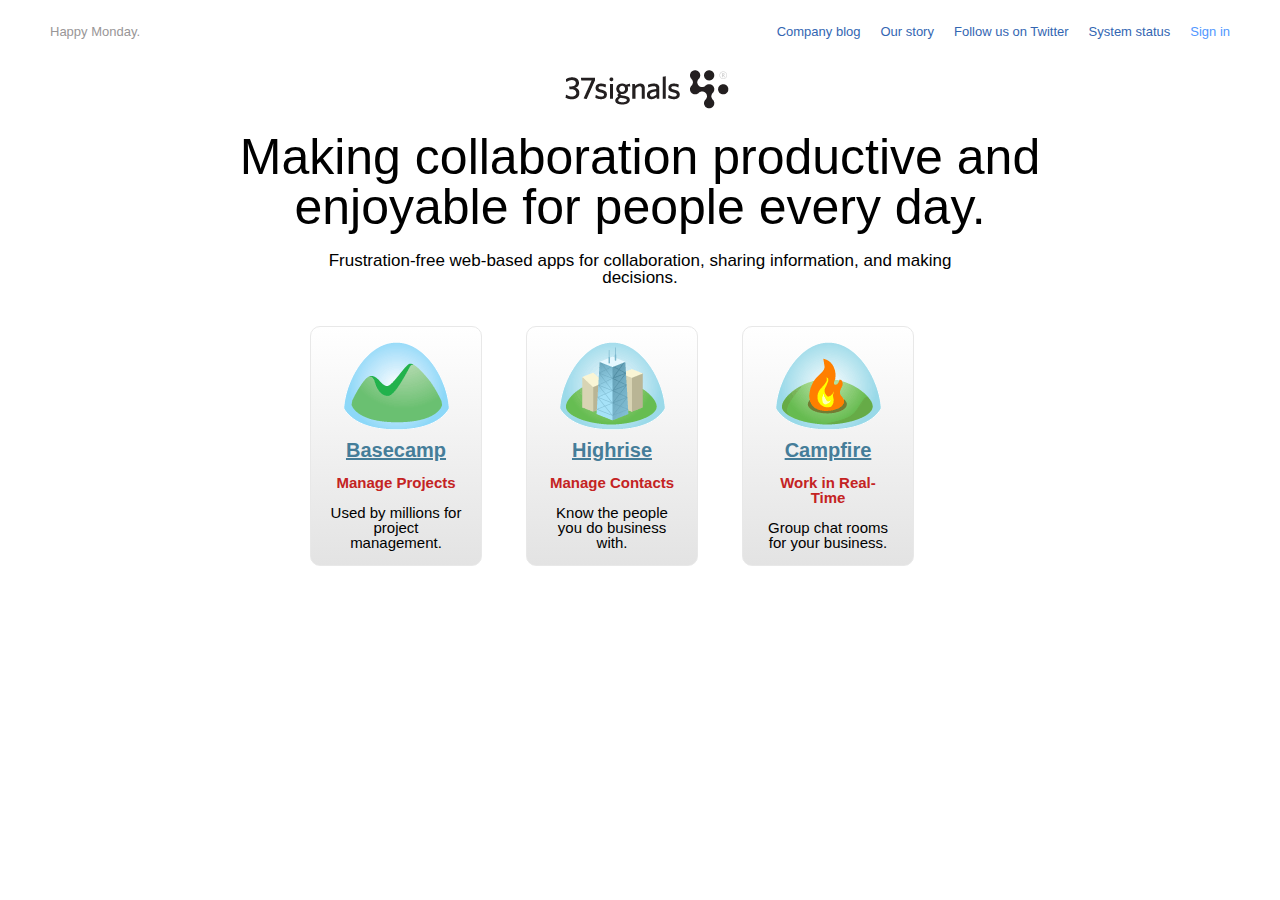
==== 37SignalsClone/index.html @ d73de475 "Add 37SignalsClone to GitHub" ====
<!DOCTYPE html>
<html lang="en">
<head>
  <meta charset="utf-8">
  <link rel="stylesheet" href="main.css">
  <title>37signals: Web-based collaboration apps for small business</title>
</head>
<body>

<div id="top_nav">
<ul>
<li id="day">Happy Monday.</li>
<li><a href="#" id="sign_in">Sign in</a></li>
<li><a href="#">System status</a></li>
<li><a href="#">Follow us on Twitter</a></li>
<li><a href="#">Our story</a></li>
<li><a href="#">Company blog</a></li>
</ul>

<div id="logo"><img src=images/logo-37s-large.png></div>
<h1>Making collaboration productive and enjoyable for people every day.</hi>
<h4>Frustration-free web-based apps for collaboration, sharing information, and making decisions.</h4>

<div id="products">
<a class="product" href="http://basecamp.com">
<img src=images/logo-bc.png>
<p class="title">Basecamp</p>
<p class="tagline">Manage Projects</p>
<p class="description">Used by millions for project management.</p></a>

<a class="product" href="http://highrisehq.com">
<img src=images/logo-hr.png>
<p class="title">Highrise</p>
<p class="tagline">Manage Contacts</p>
<p class="description">Know the people you do business with.</p></a>

<a class="product" href="http://campfirenow.com">
<img src=images/logo-cf.png>
<p class="title">Campfire</p>
<p class="tagline">Work in Real-Time</p>
<p class="description">Group chat rooms for your business.</p></a>
</div>

</body>
</html>
---- 37SignalsClone/main.css ----
﻿/* http://meyerweb.com/eric/tools/css/reset/ 
   v2.0 | 20110126
   License: none (public domain)
*/

html, body, div, span, applet, object, iframe,
h1, h2, h3, h4, h5, h6, p, blockquote, pre,
a, abbr, acronym, address, big, cite, code,
del, dfn, em, img, ins, kbd, q, s, samp,
small, strike, strong, sub, sup, tt, var,
b, u, i, center,
dl, dt, dd, ol, ul, li,
fieldset, form, label, legend,
table, caption, tbody, tfoot, thead, tr, th, td,
article, aside, canvas, details, embed, 
figure, figcaption, footer, header, hgroup, 
menu, nav, output, ruby, section, summary,
time, mark, audio, video {
	margin: 0;
	padding: 0;
	border: 0;
	font-size: 100%;
	font: inherit;
	vertical-align: baseline;
}
/* HTML5 display-role reset for older browsers */
article, aside, details, figcaption, figure, 
footer, header, hgroup, menu, nav, section {
	display: block;
}
body {
	line-height: 1;
}
ol, ul {
	list-style: none;
}
blockquote, q {
	quotes: none;
}
blockquote:before, blockquote:after,
q:before, q:after {
	content: '';
	content: none;
}
table {
	border-collapse: collapse;
	border-spacing: 0;
}

#top_nav ul { padding: 20px 40px; }

#top_nav ul li { float:right;  
padding: 5px 10px; 
font-family: "ProximaNova", Helvetica, Arial, "Lucida Grande", Verdana, sans-serif;
font-size: 13px;
}

#top_nav ul li#day {
color:#999697;
float: left;
}

#top_nav ul li a { 
color: #3366b2;
text-decoration: none;
 }

#top_nav ul li a:hover { 
color: #5197FF; }

#top_nav ul li a#sign_in { 
color: #5197FF; }

#logo {
margin: 0px auto;
width: 150px;
padding: 30px 90px 10px 90px;
}

h1 {
margin: 0px auto;
width: 1000px;
font-family: "ProximaNova", Helvetica, Arial, "Lucida Grande", Verdana, sans-serif;
font-size: 50px;
padding: 10px;
text-align: center;
}

h4  {
margin: 0px auto;
width: 700px;
font-family: "ProximaNova", Helvetica, Arial, "Lucida Grande", Verdana, sans-serif;
font-size: 17px;
padding: 10px;
text-align: center;
}

#products {
margin: 0px auto;
width: 700px;
}

.product a {
margin: 0px auto;
width: 700px;
}

.product {
text-decoration: none;	
width:150px; 
border: 1px solid #e8e8e8;
border-radius: 10px;
background-color: #ffffff; /* fallback color if gradients are not supported */
  background-image: -webkit-linear-gradient(top, #FFFFFF, #E3E3E3); /* For Chrome and Safari */
  background-image:    -moz-linear-gradient(top, #FFFFFF, #E3E3E3); /* For old Fx (3.6 to 15) */
  background-image:     -ms-linear-gradient(top, #FFFFFF, #E3E3E3); /* For pre-releases of IE 10*/
  background-image:      -o-linear-gradient(top, #FFFFFF, #E3E3E3); /* For old Opera (11.1 to 12.0) */ 
  background-image:         linear-gradient(to bottom, #FFFFFF, #E3E3E3); /* Standard syntax; must be last */
margin: 30px 20px;
padding: 10px;
display: inline-block;
}

.product img {
display: block;
margin: 0px auto;
padding: 5px;
}

p.title {
text-decoration: underline;
font-family: "ProximaNova", Helvetica, Arial, "Lucida Grande", Verdana, sans-serif;
font-size: 20px;
font-weight: bold;
color: #457D99;
padding: 5px;
text-align: center;
margin: 0;
}

.tagline {
font-family: "ProximaNova", Helvetica, Arial, "Lucida Grande", Verdana, sans-serif;
font-size: 15px;
font-weight: bold;
color: #C42323;
padding: 10px;
text-align: center;
text-decoration: none;
}

.description {
font-family: "ProximaNova", Helvetica, Arial, "Lucida Grande", Verdana, sans-serif;
font-size: 15px;
padding: 5px;
text-align: center;
text-decoration: none;
color: black;
}
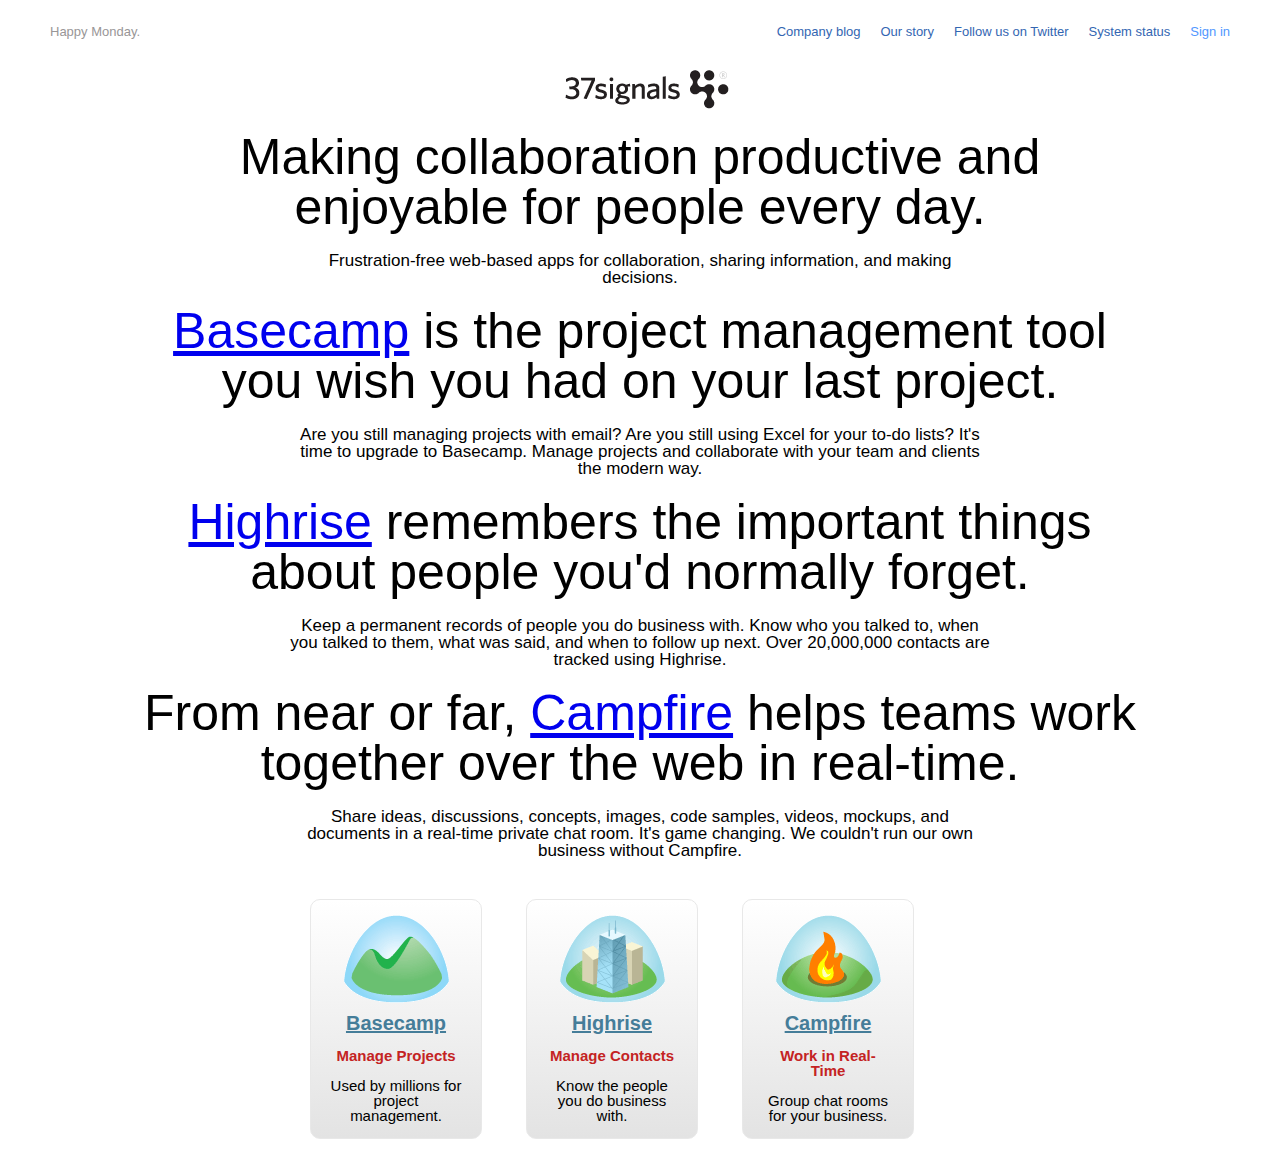
==== commit 22723474: "Update index.html" ====
--- a/37SignalsClone/index.html
+++ b/37SignalsClone/index.html
@@ -3,10 +3,30 @@
 <head>
   <meta charset="utf-8">
   <link rel="stylesheet" href="main.css">
+  <script src="http://ajax.googleapis.com/ajax/libs/jquery/1.10.2/jquery.min.js"></script>
   <title>37signals: Web-based collaboration apps for small business</title>
 </head>
 <body>
+<script>
+  
+function ShowProduct($product){
+        $("#original_motto").hide();
+		$("#original_tagline").hide();
+		$("#"+$product+"-arrow").show();
+        $("#"+$product+"-motto").show();
+		$("#"+$product+"-description").show();
+    };
+    
+function HideProduct($product) {
+		$("#"+$product+"-motto").hide();
+		$("#"+$product+"-description").hide();
+		$("#"+$product+"-arrow").hide();	
+		$("#original_motto").show();
+		$("#original_tagline").show();
+      
+    };
 
+</script>
 <div id="top_nav">
 <ul>
 <li id="day">Happy Monday.</li>
@@ -18,28 +38,52 @@
 </ul>
 
 <div id="logo"><img src=images/logo-37s-large.png></div>
-<h1>Making collaboration productive and enjoyable for people every day.</hi>
-<h4>Frustration-free web-based apps for collaboration, sharing information, and making decisions.</h4>
+<h1 id="original_motto" style="display:block;">Making collaboration productive and enjoyable for people every day.</hi>
+<h4 id="original_tagline" style="display: block;">Frustration-free web-based apps for collaboration, sharing information, and making decisions.</h4>
+
+<div class="hidden" id="basecamp-motto">
+	<h1><a href="http://basecamp.com">Basecamp</a> is the project management tool you wish you had on your last project.</h1>
+</div>
+<div class="hidden" id="basecamp-description">
+	<h4>Are you still managing projects with email? Are you still using Excel for your to-do lists? It's time to upgrade to Basecamp. Manage projects and collaborate with your team and clients the modern way.</h4>
+</div>
+<div class="hidden" id="highrise-motto">
+  <h1><a href="http://highrisehq.com">Highrise</a> remembers the important things about people you'd normally forget.</h1>
+</div>	
+<div class="hidden" id="highrise-description">
+	<h4>Keep a permanent records of people you do business with. Know who you talked to, when you talked to them, what was said, and when to follow up next. Over 20,000,000 contacts are tracked using Highrise.</h4>
+</div>
+<div class="hidden" id="campfire-motto">
+  <h1>From near or far, <a href="http://campfirenow.com">Campfire</a> helps teams work together over the web in real-time.</h1>
+</div>	
+<div class="hidden" id="campfire-description">
+  <h4>Share ideas, discussions, concepts, images, code samples, videos, mockups, and documents in a real-time private chat room. It's game changing. We couldn't run our own business without Campfire.</h4>
+</div>	
+	
 
 <div id="products">
-<a class="product" href="http://basecamp.com">
-<img src=images/logo-bc.png>
+<a class="product" id="basecamp" href="http://basecamp.com" onmouseover="ShowProduct('basecamp')" onmouseout="HideProduct('basecamp')">
+<img class="hidden" id="basecamp-arrow" src="images/arrow-left.png" style="display: none;">
+<img src="images/logo-bc.png">
 <p class="title">Basecamp</p>
 <p class="tagline">Manage Projects</p>
 <p class="description">Used by millions for project management.</p></a>
 
-<a class="product" href="http://highrisehq.com">
-<img src=images/logo-hr.png>
+
+<a class="product" id="highrise" href="http://highrisehq.com" onmouseover="ShowProduct('highrise')" "="" onmouseout="HideProduct('highrise')">
+<img class="hidden" id="highrise-arrow" src="images/arrow-left.png" style="display: none;">
+<img src="images/logo-hr.png">
 <p class="title">Highrise</p>
 <p class="tagline">Manage Contacts</p>
 <p class="description">Know the people you do business with.</p></a>
 
-<a class="product" href="http://campfirenow.com">
-<img src=images/logo-cf.png>
+<a class="product" id="campfire" href="http://campfirenow.com" onmouseover="ShowProduct('campfire')" onmouseout="HideProduct('campfire')">
+<img class="hidden" id="campfire-arrow" src="images/arrow-right.png" style="display: none;">
+<img src="images/logo-cf.png">
 <p class="title">Campfire</p>
 <p class="tagline">Work in Real-Time</p>
 <p class="description">Group chat rooms for your business.</p></a>
 </div>
 
 </body>
-</html>+</html>
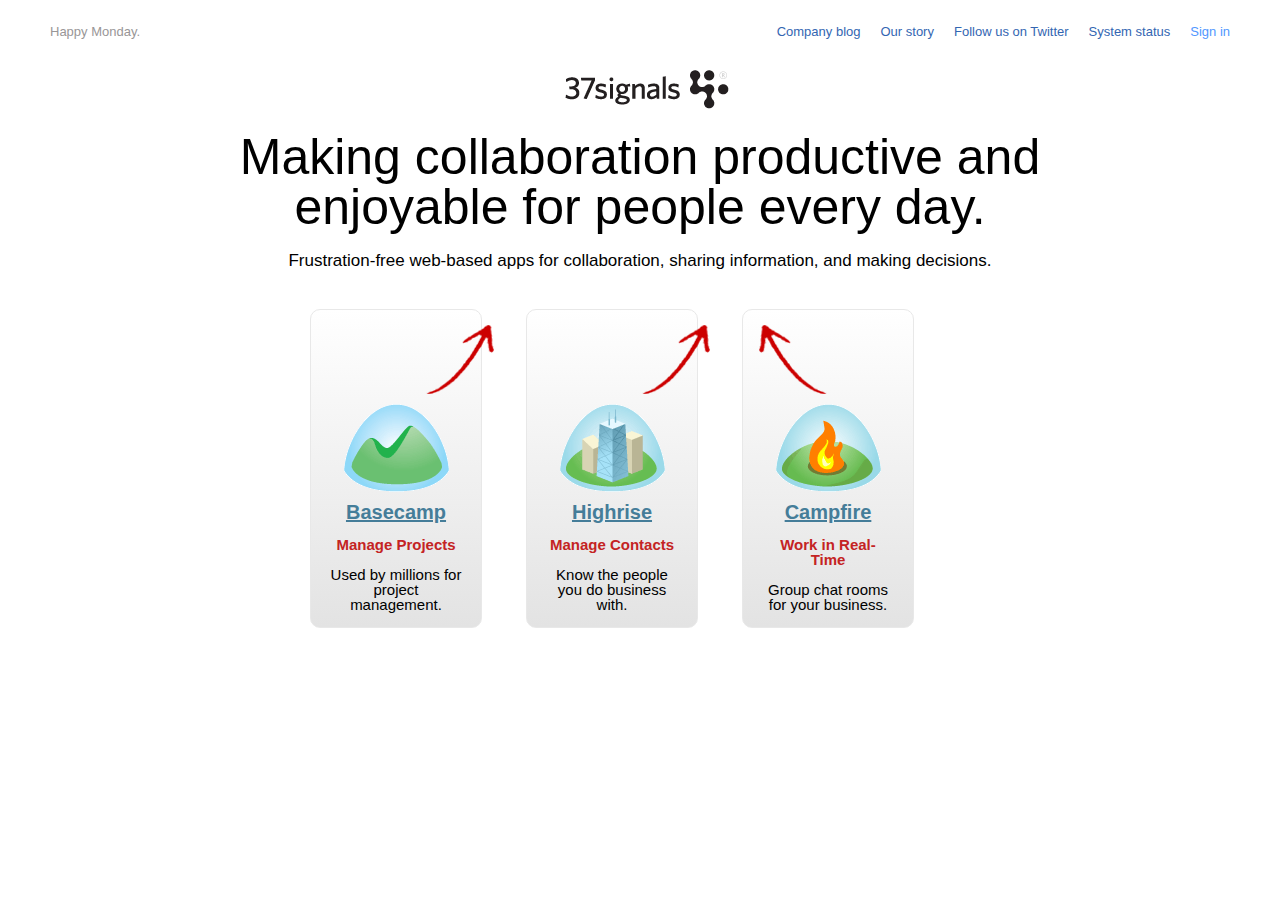
==== commit 6804875b: "committing local changes" ====
--- a/37SignalsClone/index.html
+++ b/37SignalsClone/index.html
@@ -3,12 +3,12 @@
 <head>
   <meta charset="utf-8">
   <link rel="stylesheet" href="main.css">
-  <script src="http://ajax.googleapis.com/ajax/libs/jquery/1.10.2/jquery.min.js"></script>
+    <script src="http://ajax.googleapis.com/ajax/libs/jquery/1.10.2/jquery.min.js"></script> 
   <title>37signals: Web-based collaboration apps for small business</title>
 </head>
 <body>
 <script>
-  
+
 function ShowProduct($product){
         $("#original_motto").hide();
 		$("#original_tagline").hide();
@@ -25,8 +25,8 @@
 		$("#original_tagline").show();
       
     };
+</script>
 
-</script>
 <div id="top_nav">
 <ul>
 <li id="day">Happy Monday.</li>
@@ -37,48 +37,52 @@
 <li><a href="#">Company blog</a></li>
 </ul>
 
-<div id="logo"><img src=images/logo-37s-large.png></div>
-<h1 id="original_motto" style="display:block;">Making collaboration productive and enjoyable for people every day.</hi>
-<h4 id="original_tagline" style="display: block;">Frustration-free web-based apps for collaboration, sharing information, and making decisions.</h4>
+<div id="logo"><img src="images/logo-37s-large.png"></div>
+<h1 id="original_motto">Making collaboration productive and enjoyable for people every day.</h1>
+<h4 id="original_tagline">Frustration-free web-based apps for collaboration, sharing information, and making decisions.</h4>
 
 <div class="hidden" id="basecamp-motto">
 	<h1><a href="http://basecamp.com">Basecamp</a> is the project management tool you wish you had on your last project.</h1>
-</div>
+</div>	
+
 <div class="hidden" id="basecamp-description">
 	<h4>Are you still managing projects with email? Are you still using Excel for your to-do lists? It's time to upgrade to Basecamp. Manage projects and collaborate with your team and clients the modern way.</h4>
 </div>
+	
 <div class="hidden" id="highrise-motto">
-  <h1><a href="http://highrisehq.com">Highrise</a> remembers the important things about people you'd normally forget.</h1>
+	<h1><a href="http://highrisehq.com">Highrise</a> remembers the important things about people you'd normally forget.</h1>
 </div>	
+
 <div class="hidden" id="highrise-description">
 	<h4>Keep a permanent records of people you do business with. Know who you talked to, when you talked to them, what was said, and when to follow up next. Over 20,000,000 contacts are tracked using Highrise.</h4>
 </div>
+	
 <div class="hidden" id="campfire-motto">
-  <h1>From near or far, <a href="http://campfirenow.com">Campfire</a> helps teams work together over the web in real-time.</h1>
-</div>	
-<div class="hidden" id="campfire-description">
-  <h4>Share ideas, discussions, concepts, images, code samples, videos, mockups, and documents in a real-time private chat room. It's game changing. We couldn't run our own business without Campfire.</h4>
+	<h1>From near or far, <a href="http://campfirenow.com">Campfire</a> helps teams work together over the web in real-time.</h1>
 </div>	
 	
-
+<div class="hidden" id="campfire-description">
+	<h4>Share ideas, discussions, concepts, images, code samples, videos, mockups, and documents in a real-time private chat room. It's game changing. We couldn't run our own business without Campfire.</h4>
+</div>	
+	
+	
 <div id="products">
 <a class="product" id="basecamp" href="http://basecamp.com" onmouseover="ShowProduct('basecamp')" onmouseout="HideProduct('basecamp')">
-<img class="hidden" id="basecamp-arrow" src="images/arrow-left.png" style="display: none;">
+<img class="hidden" id="basecamp-arrow" src="images/arrow-left.png">
 <img src="images/logo-bc.png">
 <p class="title">Basecamp</p>
 <p class="tagline">Manage Projects</p>
 <p class="description">Used by millions for project management.</p></a>
 
-
-<a class="product" id="highrise" href="http://highrisehq.com" onmouseover="ShowProduct('highrise')" "="" onmouseout="HideProduct('highrise')">
-<img class="hidden" id="highrise-arrow" src="images/arrow-left.png" style="display: none;">
+<a class="product" id="highrise" href="http://highrisehq.com" onmouseover="ShowProduct('highrise')"" onmouseout="HideProduct('highrise')">
+<img class="hidden" id="highrise-arrow" src="images/arrow-left.png">
 <img src="images/logo-hr.png">
 <p class="title">Highrise</p>
 <p class="tagline">Manage Contacts</p>
 <p class="description">Know the people you do business with.</p></a>
 
 <a class="product" id="campfire" href="http://campfirenow.com" onmouseover="ShowProduct('campfire')" onmouseout="HideProduct('campfire')">
-<img class="hidden" id="campfire-arrow" src="images/arrow-right.png" style="display: none;">
+<img class="hidden" id="campfire-arrow" src="images/arrow-right.png">
 <img src="images/logo-cf.png">
 <p class="title">Campfire</p>
 <p class="tagline">Work in Real-Time</p>
@@ -86,4 +90,4 @@
 </div>
 
 </body>
-</html>
+</html>--- a/37SignalsClone/main.css
+++ b/37SignalsClone/main.css
@@ -1,160 +1,188 @@
-﻿/* http://meyerweb.com/eric/tools/css/reset/ 
-   v2.0 | 20110126
-   License: none (public domain)
-*/
-
-html, body, div, span, applet, object, iframe,
-h1, h2, h3, h4, h5, h6, p, blockquote, pre,
-a, abbr, acronym, address, big, cite, code,
-del, dfn, em, img, ins, kbd, q, s, samp,
-small, strike, strong, sub, sup, tt, var,
-b, u, i, center,
-dl, dt, dd, ol, ul, li,
-fieldset, form, label, legend,
-table, caption, tbody, tfoot, thead, tr, th, td,
-article, aside, canvas, details, embed, 
-figure, figcaption, footer, header, hgroup, 
-menu, nav, output, ruby, section, summary,
-time, mark, audio, video {
-	margin: 0;
-	padding: 0;
-	border: 0;
-	font-size: 100%;
-	font: inherit;
-	vertical-align: baseline;
-}
-/* HTML5 display-role reset for older browsers */
-article, aside, details, figcaption, figure, 
-footer, header, hgroup, menu, nav, section {
-	display: block;
-}
-body {
-	line-height: 1;
-}
-ol, ul {
-	list-style: none;
-}
-blockquote, q {
-	quotes: none;
-}
-blockquote:before, blockquote:after,
-q:before, q:after {
-	content: '';
-	content: none;
-}
-table {
-	border-collapse: collapse;
-	border-spacing: 0;
-}
-
-#top_nav ul { padding: 20px 40px; }
-
-#top_nav ul li { float:right;  
-padding: 5px 10px; 
-font-family: "ProximaNova", Helvetica, Arial, "Lucida Grande", Verdana, sans-serif;
-font-size: 13px;
-}
-
-#top_nav ul li#day {
-color:#999697;
-float: left;
-}
-
-#top_nav ul li a { 
-color: #3366b2;
-text-decoration: none;
- }
-
-#top_nav ul li a:hover { 
-color: #5197FF; }
-
-#top_nav ul li a#sign_in { 
-color: #5197FF; }
-
-#logo {
-margin: 0px auto;
-width: 150px;
-padding: 30px 90px 10px 90px;
-}
-
-h1 {
-margin: 0px auto;
-width: 1000px;
-font-family: "ProximaNova", Helvetica, Arial, "Lucida Grande", Verdana, sans-serif;
-font-size: 50px;
-padding: 10px;
-text-align: center;
-}
-
-h4  {
-margin: 0px auto;
-width: 700px;
-font-family: "ProximaNova", Helvetica, Arial, "Lucida Grande", Verdana, sans-serif;
-font-size: 17px;
-padding: 10px;
-text-align: center;
-}
-
-#products {
-margin: 0px auto;
-width: 700px;
-}
-
-.product a {
-margin: 0px auto;
-width: 700px;
-}
-
-.product {
-text-decoration: none;	
-width:150px; 
-border: 1px solid #e8e8e8;
-border-radius: 10px;
-background-color: #ffffff; /* fallback color if gradients are not supported */
-  background-image: -webkit-linear-gradient(top, #FFFFFF, #E3E3E3); /* For Chrome and Safari */
-  background-image:    -moz-linear-gradient(top, #FFFFFF, #E3E3E3); /* For old Fx (3.6 to 15) */
-  background-image:     -ms-linear-gradient(top, #FFFFFF, #E3E3E3); /* For pre-releases of IE 10*/
-  background-image:      -o-linear-gradient(top, #FFFFFF, #E3E3E3); /* For old Opera (11.1 to 12.0) */ 
-  background-image:         linear-gradient(to bottom, #FFFFFF, #E3E3E3); /* Standard syntax; must be last */
-margin: 30px 20px;
-padding: 10px;
-display: inline-block;
-}
-
-.product img {
-display: block;
-margin: 0px auto;
-padding: 5px;
-}
-
-p.title {
-text-decoration: underline;
-font-family: "ProximaNova", Helvetica, Arial, "Lucida Grande", Verdana, sans-serif;
-font-size: 20px;
-font-weight: bold;
-color: #457D99;
-padding: 5px;
-text-align: center;
-margin: 0;
-}
-
-.tagline {
-font-family: "ProximaNova", Helvetica, Arial, "Lucida Grande", Verdana, sans-serif;
-font-size: 15px;
-font-weight: bold;
-color: #C42323;
-padding: 10px;
-text-align: center;
-text-decoration: none;
-}
-
-.description {
-font-family: "ProximaNova", Helvetica, Arial, "Lucida Grande", Verdana, sans-serif;
-font-size: 15px;
-padding: 5px;
-text-align: center;
-text-decoration: none;
-color: black;
-}
-
-
+﻿/* http://meyerweb.com/eric/tools/css/reset/ 
+   v2.0 | 20110126
+   License: none (public domain)
+*/
+
+html, body, div, span, applet, object, iframe,
+h1, h2, h3, h4, h5, h6, p, blockquote, pre,
+a, abbr, acronym, address, big, cite, code,
+del, dfn, em, img, ins, kbd, q, s, samp,
+small, strike, strong, sub, sup, tt, var,
+b, u, i, center,
+dl, dt, dd, ol, ul, li,
+fieldset, form, label, legend,
+table, caption, tbody, tfoot, thead, tr, th, td,
+article, aside, canvas, details, embed, 
+figure, figcaption, footer, header, hgroup, 
+menu, nav, output, ruby, section, summary,
+time, mark, audio, video {
+	margin: 0;
+	padding: 0;
+	border: 0;
+	font-size: 100%;
+	font: inherit;
+	vertical-align: baseline;
+}
+/* HTML5 display-role reset for older browsers */
+article, aside, details, figcaption, figure, 
+footer, header, hgroup, menu, nav, section {
+	display: block;
+}
+body {
+	line-height: 1;
+}
+ol, ul {
+	list-style: none;
+}
+blockquote, q {
+	quotes: none;
+}
+blockquote:before, blockquote:after,
+q:before, q:after {
+	content: '';
+	content: none;
+}
+table {
+	border-collapse: collapse;
+	border-spacing: 0;
+}
+
+#top_nav ul { padding: 20px 40px; }
+
+#top_nav ul li { float:right;  
+padding: 5px 10px; 
+font-family: "ProximaNova", Helvetica, Arial, "Lucida Grande", Verdana, sans-serif;
+font-size: 13px;
+}
+
+#top_nav ul li#day {
+color:#999697;
+float: left;
+}
+
+#top_nav ul li a { 
+color: #3366b2;
+text-decoration: none;
+ }
+
+#top_nav ul li a:hover { 
+color: #5197FF; }
+
+#top_nav ul li a#sign_in { 
+color: #5197FF; }
+
+#logo {
+margin: 0px auto;
+width: 150px;
+padding: 30px 90px 10px 90px;
+}
+
+h1 {
+margin: 0px auto;
+width: 1000px;
+font-family: "ProximaNova", Helvetica, Arial, "Lucida Grande", Verdana, sans-serif;
+font-size: 50px;
+padding: 10px;
+text-align: center;
+}
+
+h4  {
+margin: 0px auto;
+width: 750px;
+font-family: "ProximaNova", Helvetica, Arial, "Lucida Grande", Verdana, sans-serif;
+font-size: 17px;
+padding: 10px;
+text-align: center;
+}
+
+.hidden {
+	display: none;
+}
+
+img.hidden {
+	display: none;
+}
+
+#basecamp-arrow {
+	margin-left: 100px;
+}
+
+#highrise-arrow {
+	margin-left: 100px;
+}
+
+#campfire-arrow {
+	margin-right: 100px;
+}
+
+
+div.hidden a {
+	text-decoration: underline;
+	font-family: "ProximaNova", Helvetica, Arial, "Lucida Grande", Verdana, sans-serif;
+	font-size: 50px;
+	color: #457D99;
+}
+
+#products {
+margin: 0px auto;
+width: 700px;
+}
+
+.product a {
+margin: 0px auto;
+width: 700px;
+}
+
+.product {
+text-decoration: none;	
+width:150px; 
+border: 1px solid #e8e8e8;
+border-radius: 10px;
+background-color: #ffffff; /* fallback color if gradients are not supported */
+  background-image: -webkit-linear-gradient(top, #FFFFFF, #E3E3E3); /* For Chrome and Safari */
+  background-image:    -moz-linear-gradient(top, #FFFFFF, #E3E3E3); /* For old Fx (3.6 to 15) */
+  background-image:     -ms-linear-gradient(top, #FFFFFF, #E3E3E3); /* For pre-releases of IE 10*/
+  background-image:      -o-linear-gradient(top, #FFFFFF, #E3E3E3); /* For old Opera (11.1 to 12.0) */ 
+  background-image:         linear-gradient(to bottom, #FFFFFF, #E3E3E3); /* Standard syntax; must be last */
+margin: 30px 20px;
+padding: 10px;
+display: inline-block;
+}
+
+.product img {
+display: block;
+margin: 0px auto;
+padding: 5px;
+}
+
+p.title {
+text-decoration: underline;
+font-family: "ProximaNova", Helvetica, Arial, "Lucida Grande", Verdana, sans-serif;
+font-size: 20px;
+font-weight: bold;
+color: #457D99;
+padding: 5px;
+text-align: center;
+margin: 0;
+}
+
+.tagline {
+font-family: "ProximaNova", Helvetica, Arial, "Lucida Grande", Verdana, sans-serif;
+font-size: 15px;
+font-weight: bold;
+color: #C42323;
+padding: 10px;
+text-align: center;
+text-decoration: none;
+}
+
+.description {
+font-family: "ProximaNova", Helvetica, Arial, "Lucida Grande", Verdana, sans-serif;
+font-size: 15px;
+padding: 5px;
+text-align: center;
+text-decoration: none;
+color: black;
+}
+
+
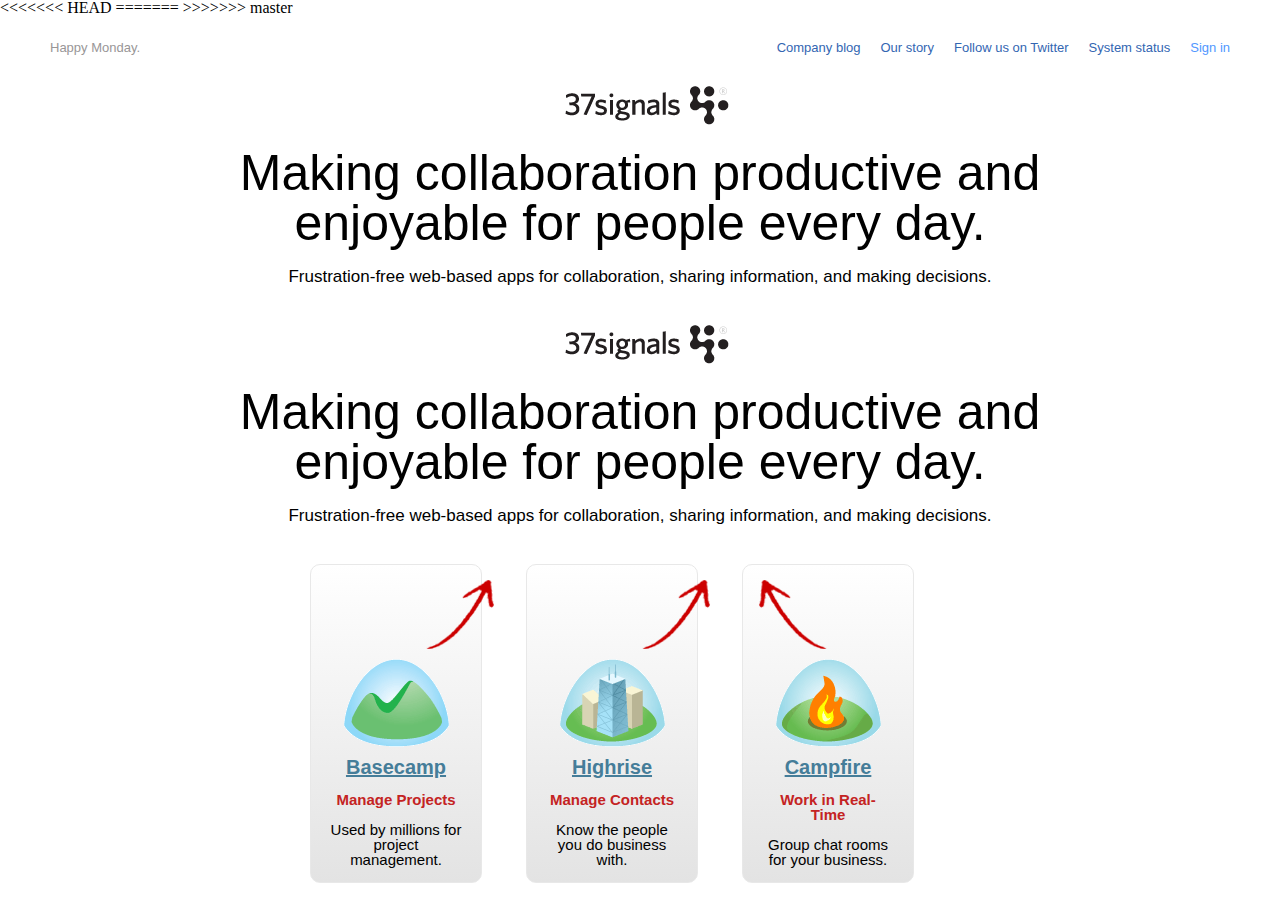
==== commit 7fe35282: "fixing merge conflict for 37Signals" ====
--- a/37SignalsClone/index.html
+++ b/37SignalsClone/index.html
@@ -3,7 +3,11 @@
 <head>
   <meta charset="utf-8">
   <link rel="stylesheet" href="main.css">
+<<<<<<< HEAD
     <script src="http://ajax.googleapis.com/ajax/libs/jquery/1.10.2/jquery.min.js"></script> 
+=======
+  <script src="http://ajax.googleapis.com/ajax/libs/jquery/1.10.2/jquery.min.js"></script>
+>>>>>>> master
   <title>37signals: Web-based collaboration apps for small business</title>
 </head>
 <body>
@@ -26,7 +30,6 @@
       
     };
 </script>
-
 <div id="top_nav">
 <ul>
 <li id="day">Happy Monday.</li>
@@ -45,24 +48,27 @@
 	<h1><a href="http://basecamp.com">Basecamp</a> is the project management tool you wish you had on your last project.</h1>
 </div>	
 
+<div id="logo"><img src=images/logo-37s-large.png></div>
+<h1 id="original_motto" style="display:block;">Making collaboration productive and enjoyable for people every day.</hi>
+<h4 id="original_tagline" style="display: block;">Frustration-free web-based apps for collaboration, sharing information, and making decisions.</h4>
+
+<div class="hidden" id="basecamp-motto">
+	<h1><a href="http://basecamp.com">Basecamp</a> is the project management tool you wish you had on your last project.</h1>
+</div>
 <div class="hidden" id="basecamp-description">
 	<h4>Are you still managing projects with email? Are you still using Excel for your to-do lists? It's time to upgrade to Basecamp. Manage projects and collaborate with your team and clients the modern way.</h4>
 </div>
-	
 <div class="hidden" id="highrise-motto">
-	<h1><a href="http://highrisehq.com">Highrise</a> remembers the important things about people you'd normally forget.</h1>
+  <h1><a href="http://highrisehq.com">Highrise</a> remembers the important things about people you'd normally forget.</h1>
 </div>	
-
 <div class="hidden" id="highrise-description">
 	<h4>Keep a permanent records of people you do business with. Know who you talked to, when you talked to them, what was said, and when to follow up next. Over 20,000,000 contacts are tracked using Highrise.</h4>
 </div>
-	
 <div class="hidden" id="campfire-motto">
-	<h1>From near or far, <a href="http://campfirenow.com">Campfire</a> helps teams work together over the web in real-time.</h1>
+  <h1>From near or far, <a href="http://campfirenow.com">Campfire</a> helps teams work together over the web in real-time.</h1>
 </div>	
-	
 <div class="hidden" id="campfire-description">
-	<h4>Share ideas, discussions, concepts, images, code samples, videos, mockups, and documents in a real-time private chat room. It's game changing. We couldn't run our own business without Campfire.</h4>
+  <h4>Share ideas, discussions, concepts, images, code samples, videos, mockups, and documents in a real-time private chat room. It's game changing. We couldn't run our own business without Campfire.</h4>
 </div>	
 	
 	
@@ -73,6 +79,7 @@
 <p class="title">Basecamp</p>
 <p class="tagline">Manage Projects</p>
 <p class="description">Used by millions for project management.</p></a>
+
 
 <a class="product" id="highrise" href="http://highrisehq.com" onmouseover="ShowProduct('highrise')"" onmouseout="HideProduct('highrise')">
 <img class="hidden" id="highrise-arrow" src="images/arrow-left.png">
@@ -90,4 +97,4 @@
 </div>
 
 </body>
-</html>+</html>
--- a/37SignalsClone/main.css
+++ b/37SignalsClone/main.css
@@ -1,3 +1,4 @@
+
 ﻿/* http://meyerweb.com/eric/tools/css/reset/ 
    v2.0 | 20110126
    License: none (public domain)
@@ -183,6 +184,6 @@
 text-align: center;
 text-decoration: none;
 color: black;
-}
+}
+
 
-
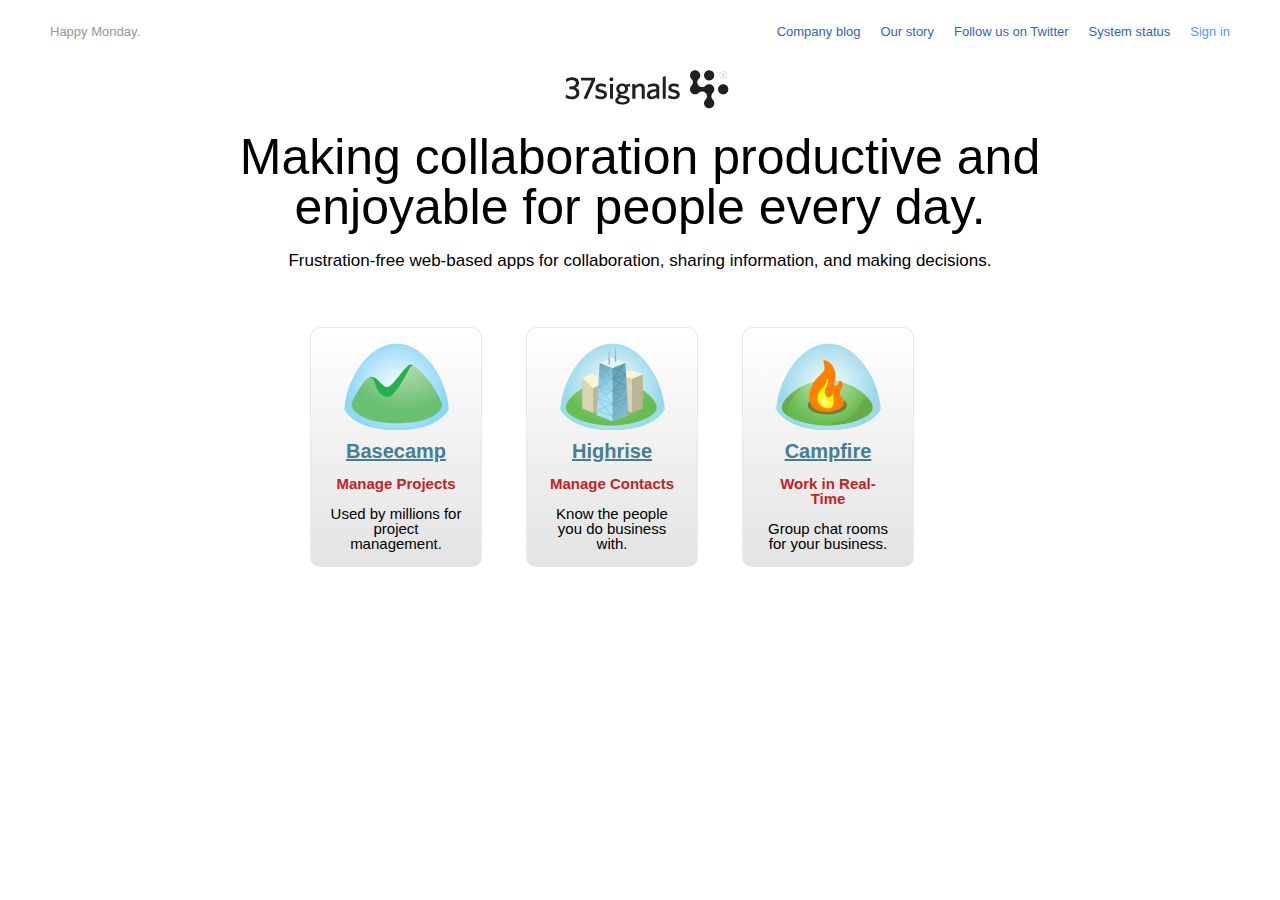
==== commit 652c0580: "add images" ====
--- a/37SignalsClone/index.html
+++ b/37SignalsClone/index.html
@@ -3,11 +3,7 @@
 <head>
   <meta charset="utf-8">
   <link rel="stylesheet" href="main.css">
-<<<<<<< HEAD
     <script src="http://ajax.googleapis.com/ajax/libs/jquery/1.10.2/jquery.min.js"></script> 
-=======
-  <script src="http://ajax.googleapis.com/ajax/libs/jquery/1.10.2/jquery.min.js"></script>
->>>>>>> master
   <title>37signals: Web-based collaboration apps for small business</title>
 </head>
 <body>
@@ -40,21 +36,16 @@
 <li><a href="#">Company blog</a></li>
 </ul>
 
+
 <div id="logo"><img src="images/logo-37s-large.png"></div>
+<div id="top_wrapper">
 <h1 id="original_motto">Making collaboration productive and enjoyable for people every day.</h1>
 <h4 id="original_tagline">Frustration-free web-based apps for collaboration, sharing information, and making decisions.</h4>
 
 <div class="hidden" id="basecamp-motto">
-	<h1><a href="http://basecamp.com">Basecamp</a> is the project management tool you wish you had on your last project.</h1>
+<h1><a href="http://basecamp.com">Basecamp</a> is the project management tool you wish you had on your last project.</h1>
 </div>	
 
-<div id="logo"><img src=images/logo-37s-large.png></div>
-<h1 id="original_motto" style="display:block;">Making collaboration productive and enjoyable for people every day.</hi>
-<h4 id="original_tagline" style="display: block;">Frustration-free web-based apps for collaboration, sharing information, and making decisions.</h4>
-
-<div class="hidden" id="basecamp-motto">
-	<h1><a href="http://basecamp.com">Basecamp</a> is the project management tool you wish you had on your last project.</h1>
-</div>
 <div class="hidden" id="basecamp-description">
 	<h4>Are you still managing projects with email? Are you still using Excel for your to-do lists? It's time to upgrade to Basecamp. Manage projects and collaborate with your team and clients the modern way.</h4>
 </div>
@@ -67,14 +58,14 @@
 <div class="hidden" id="campfire-motto">
   <h1>From near or far, <a href="http://campfirenow.com">Campfire</a> helps teams work together over the web in real-time.</h1>
 </div>	
-<div class="hidden" id="campfire-description">
+	<div class="hidden" id="campfire-description">
   <h4>Share ideas, discussions, concepts, images, code samples, videos, mockups, and documents in a real-time private chat room. It's game changing. We couldn't run our own business without Campfire.</h4>
+	</div>	
 </div>	
-	
 	
 <div id="products">
 <a class="product" id="basecamp" href="http://basecamp.com" onmouseover="ShowProduct('basecamp')" onmouseout="HideProduct('basecamp')">
-<img class="hidden" id="basecamp-arrow" src="images/arrow-left.png">
+<img class="hidden arrow" id="basecamp-arrow" src="images/arrow-left.png" style="display:none">
 <img src="images/logo-bc.png">
 <p class="title">Basecamp</p>
 <p class="tagline">Manage Projects</p>
@@ -82,19 +73,20 @@
 
 
 <a class="product" id="highrise" href="http://highrisehq.com" onmouseover="ShowProduct('highrise')"" onmouseout="HideProduct('highrise')">
-<img class="hidden" id="highrise-arrow" src="images/arrow-left.png">
+<img class="hidden arrow" id="highrise-arrow" src="images/arrow-left.png" style="display:none">
 <img src="images/logo-hr.png">
 <p class="title">Highrise</p>
 <p class="tagline">Manage Contacts</p>
 <p class="description">Know the people you do business with.</p></a>
 
 <a class="product" id="campfire" href="http://campfirenow.com" onmouseover="ShowProduct('campfire')" onmouseout="HideProduct('campfire')">
-<img class="hidden" id="campfire-arrow" src="images/arrow-right.png">
+<img class="hidden arrow" id="campfire-arrow" src="images/arrow-right.png" style="display:none">
 <img src="images/logo-cf.png">
 <p class="title">Campfire</p>
 <p class="tagline">Work in Real-Time</p>
 <p class="description">Group chat rooms for your business.</p></a>
 </div>
 
+
 </body>
 </html>
--- a/37SignalsClone/main.css
+++ b/37SignalsClone/main.css
@@ -104,6 +104,11 @@
 	display: none;
 }
 
+.arrow {
+	position:absolute;
+	display:none;
+}
+
 #basecamp-arrow {
 	margin-left: 100px;
 }
@@ -184,6 +189,10 @@
 text-align: center;
 text-decoration: none;
 color: black;
+}
+
+#top_wrapper {
+	height:175px;
 }
 
 
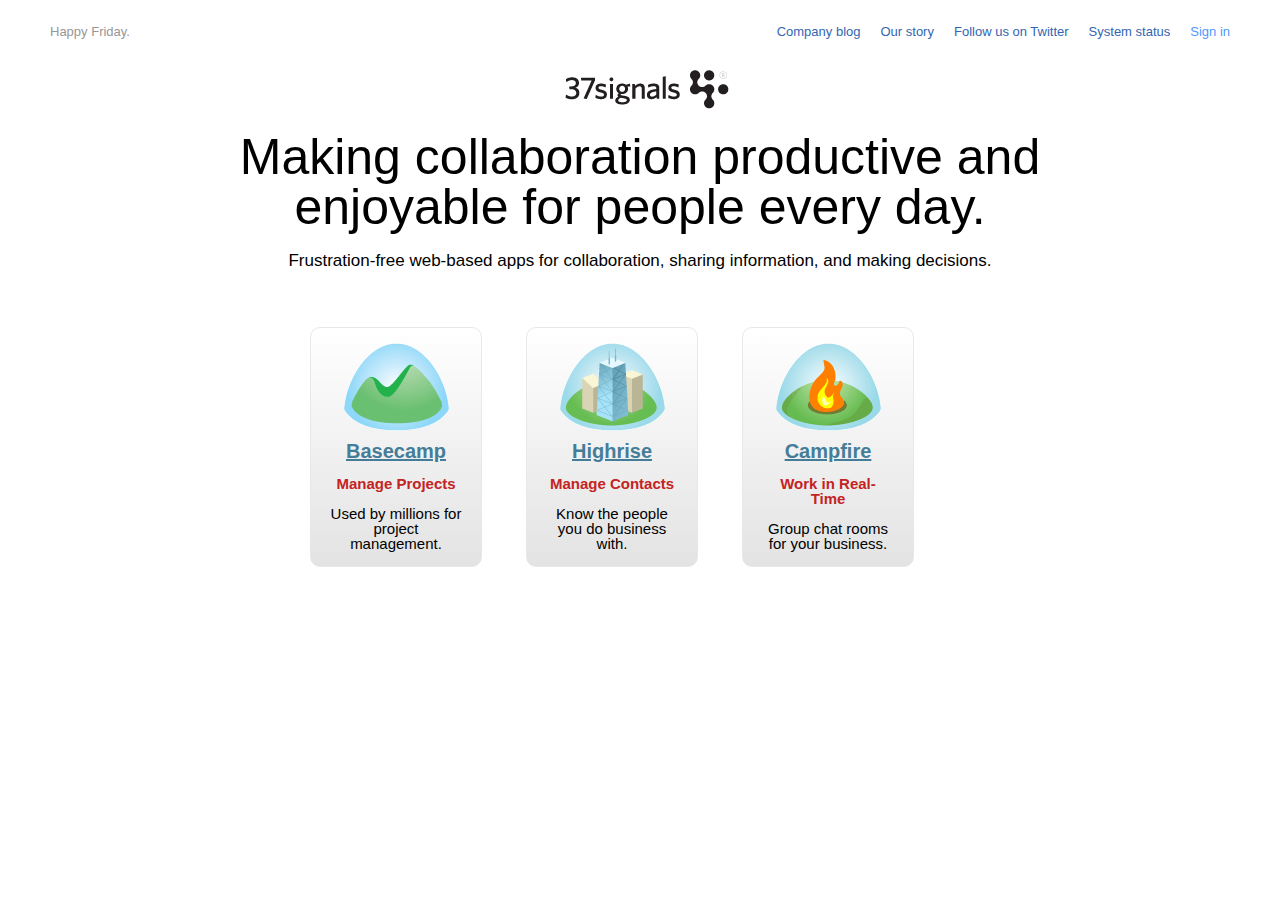
==== commit 5a715957: "added javascript for day change" ====
--- a/37SignalsClone/index.html
+++ b/37SignalsClone/index.html
@@ -25,10 +25,17 @@
 		$("#original_tagline").show();
       
     };
+
 </script>
 <div id="top_nav">
 <ul>
-<li id="day">Happy Monday.</li>
+<li id="day">
+	<script type="text/javascript">
+	var dayNames = new Array("Sunday", "Monday", "Tuesday", "Wednesday", "Thursday", "Friday", "Saturday");
+	var now = new Date();
+	document.write("Happy " + dayNames[now.getDay()] + ".");
+	</script>
+</li>
 <li><a href="#" id="sign_in">Sign in</a></li>
 <li><a href="#">System status</a></li>
 <li><a href="#">Follow us on Twitter</a></li>
@@ -65,7 +72,7 @@
 	
 <div id="products">
 <a class="product" id="basecamp" href="http://basecamp.com" onmouseover="ShowProduct('basecamp')" onmouseout="HideProduct('basecamp')">
-<img class="hidden arrow" id="basecamp-arrow" src="images/arrow-left.png" style="display:none">
+<img class="hidden" id="basecamp-arrow" src="images/arrow-left.png" style="display:none">
 <img src="images/logo-bc.png">
 <p class="title">Basecamp</p>
 <p class="tagline">Manage Projects</p>
@@ -73,14 +80,14 @@
 
 
 <a class="product" id="highrise" href="http://highrisehq.com" onmouseover="ShowProduct('highrise')"" onmouseout="HideProduct('highrise')">
-<img class="hidden arrow" id="highrise-arrow" src="images/arrow-left.png" style="display:none">
+<img class="hidden" id="highrise-arrow" src="images/arrow-left.png" style="display:none">
 <img src="images/logo-hr.png">
 <p class="title">Highrise</p>
 <p class="tagline">Manage Contacts</p>
 <p class="description">Know the people you do business with.</p></a>
 
 <a class="product" id="campfire" href="http://campfirenow.com" onmouseover="ShowProduct('campfire')" onmouseout="HideProduct('campfire')">
-<img class="hidden arrow" id="campfire-arrow" src="images/arrow-right.png" style="display:none">
+<img class="hidden" id="campfire-arrow" src="images/arrow-right.png" style="display:none">
 <img src="images/logo-cf.png">
 <p class="title">Campfire</p>
 <p class="tagline">Work in Real-Time</p>
--- a/37SignalsClone/main.css
+++ b/37SignalsClone/main.css
@@ -89,7 +89,7 @@
 
 h4  {
 margin: 0px auto;
-width: 750px;
+width: 775px;
 font-family: "ProximaNova", Helvetica, Arial, "Lucida Grande", Verdana, sans-serif;
 font-size: 17px;
 padding: 10px;
@@ -100,25 +100,24 @@
 	display: none;
 }
 
-img.hidden {
-	display: none;
-}
-
 .arrow {
 	position:absolute;
 	display:none;
 }
 
 #basecamp-arrow {
-	margin-left: 100px;
+	left: 475px;
+	bottom: 320px;
 }
 
 #highrise-arrow {
-	margin-left: 100px;
+	left: 700px;
+	bottom: 320px;
 }
 
 #campfire-arrow {
-	margin-right: 100px;
+	right: 525px;
+	bottom: 320px;
 }
 
 
@@ -193,6 +192,6 @@
 
 #top_wrapper {
 	height:175px;
-}
-
+}
 
+
